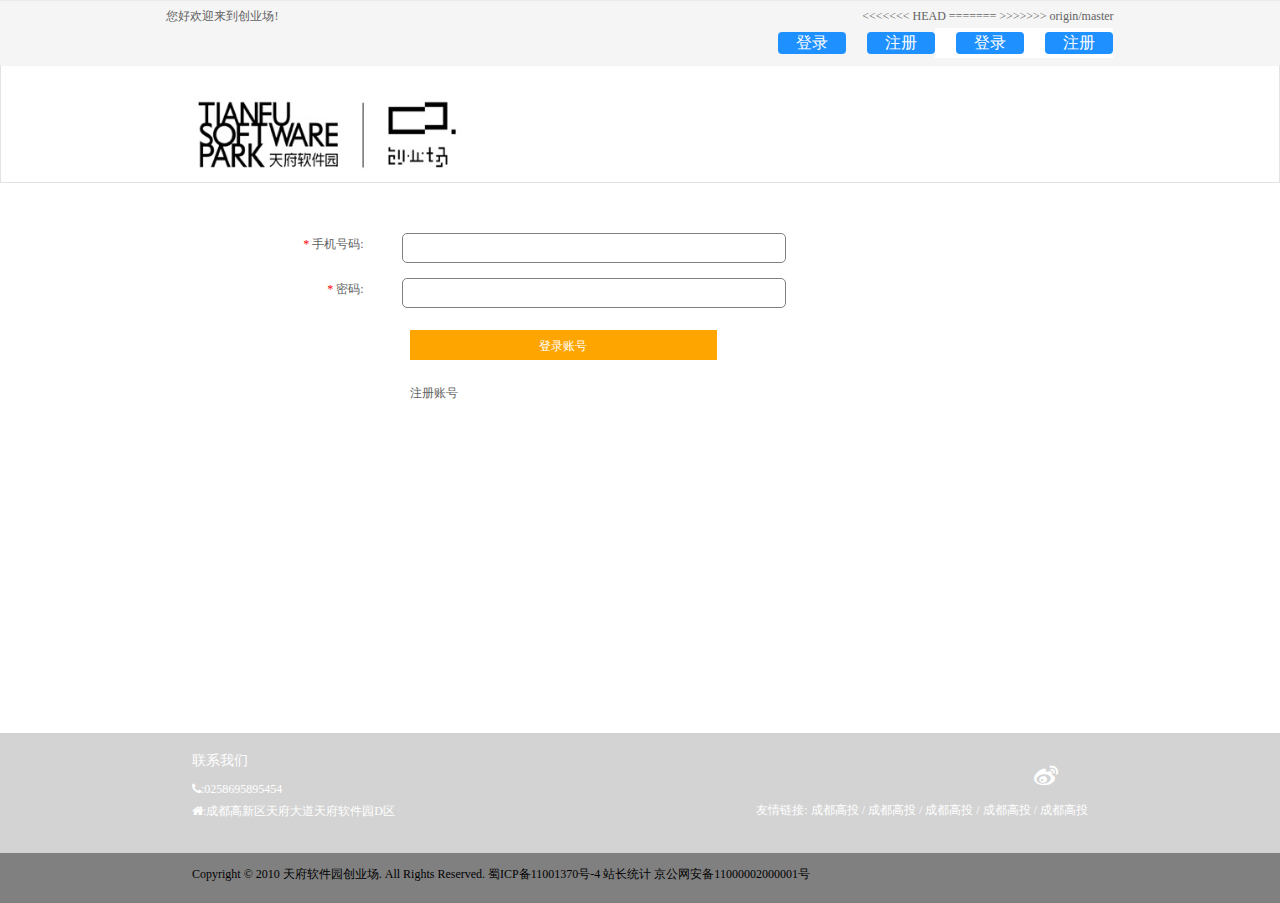
==== index.html @ 1cf3b96a "final" ====
<!DOCTYPE html>
<html lang="en">
<head>
    <meta charset="UTF-8">
    <title>创业场</title>
    <meta charset = "utf-8">
    <meta http-equiv = "X-UA-Compatible" content = "IE = edge">
    <meta name="viewport" content="width=device-width, initial-scale=1">
    <link href="js/plugins/layer/skin/layer.css" rel="stylesheet">
    <link rel="stylesheet" href="css/plugins/bootstrap/css/bootstrap.min.css">
    <link rel="stylesheet" href="css/plugins/Font-Awesome-master/css/font-awesome.min.css">
    <link rel="stylesheet" href="css/index.css">

</head>
<body>
<div class="container-fluid">

    <div class="page-header-nav-tbt well">
        <div class="pg-hd-tbt-cont">
            <div class="pg-hd-tbt-cont-text-lt">您好欢迎来到创业场!</div>
            <div class="pg-hd-tbt-cont-text-rt">
                <table>
                    <tbody>
                    <tr>
<<<<<<< HEAD
                        <td style="border-color: transparent; background-color: #f5f5f5;"><a class="viewMore" href="index.html" style="font-size: 16px;  text-decoration: none;">&nbsp;&nbsp;登录&nbsp;&nbsp;</a></td>
                        <td style="border-color: transparent;background-color: #f5f5f5;"><a  class="viewMore" href="register.html" style="font-size: 16px;  text-decoration: none;">&nbsp;&nbsp;注册&nbsp;&nbsp;</a> </td>
=======
                        <td style="border-color: transparent"><a class="viewMore" href="index.html" style="font-size: 16px;  text-decoration: none;">&nbsp;&nbsp;登录&nbsp;&nbsp;</a></td>
                        <td style="border-color: transparent"><a  class="viewMore" href="register.html" style="font-size: 16px;  text-decoration: none;">&nbsp;&nbsp;注册&nbsp;&nbsp;</a> </td>
>>>>>>> origin/master
                    </tr>
                    </tbody>
                </table>
            </div>
        </div>
    </div>
    <div class="page-header-nav-main well ">
        <div class="page-header-nav-main-cont">

            <div class="pg-hd-main-logo-cont">

            </div>
            <div class="pg-hd-main-nav-list-cont">

            </div>

        </div>
    </div>
    <div class="page-cont-body">
        <div class="pg-cont-reg-form-cont">
            <form id="register-form" action="">
                <div class="pg-cont-reg-form-item " >
                    <div class="pg-cont-reg-form-item" >
                        <div style="width:14%;text-align: right" >
                            <span style="color: Red">*</span>
                            手机号码:
                        </div>
                        <div class="pg-cont-reg-form-item-input phone" >
                            <input  class="memIn Validform_error" name="phone" type="tel" >
                        </div>
                        <div style="width:16%; ">
                            <div class="Validform_checktip Validform_wrong phone"></div>
                        </div>
                    </div>
                    <div style="width:14%;text-align: right" >
                        <span style="color: Red">*</span>
                        密码:
                    </div>
                    <div class="pg-cont-reg-form-item-input pwd" >
                        <input class="memIn Validform_error" type="password" name="password">
                    </div>
                    <div style="width:16%; ">
                        <div class="Validform_checktip Validform_wrong pwd"></div>
                    </div>
                </div>
                <div class="pg-cont-reg-form-item" >

                    <div class="pg-cont-reg-form-item-input-submt login" >
                        <div>登录账号</div>
                    </div>

                </div>
                <div class="pg-cont-reg-form-item" >

                    <div class="pg-cont-reg-form-item-input-tp-login" >
                        <a href="register.html">注册账号</a>
                    </div>

                </div>
            </form>
        </div>
    </div>
    <div class="page-bottom-cont">
        <div class="pg-btm-up">
            <div class="pg-btm-up-bdy">
                <div class="pg-btm-up-bdy-left">
                    <h5>联系我们</h5>
                    <div>
                        <span class="fa fa-phone">: </span>0258695895454
                    </div>
                    <div>
                        <span class="fa fa-home">: </span>成都高新区天府大道天府软件园D区
                    </div>
                </div>
                <div class="pg-btm-up-bdy-right">
                    <h3>
                        <span class="fa fa-weibo"></span>&nbsp;&nbsp;
                        <span style="background: url("../icons/top.png")"></span>&nbsp;&nbsp;
                    </h3>
                    <div>
                        <span >友情链接: </span> <a href="#">成都高投</a>&nbsp;/&nbsp;<a href="#">成都高投</a>&nbsp;/&nbsp;<a href="#">成都高投</a>&nbsp;/&nbsp;<a href="#">成都高投</a>&nbsp;/&nbsp;<a href="#">成都高投</a>
                    </div>

                </div>
            </div>

        </div>
        <div class="pg-btn-dwn">
            <div class="pg-btn-dwn-bdy">
                <span>Copyright © 2010 天府软件园创业场. All Rights Reserved. 蜀ICP备11001370号-4 站长统计 京公网安备11000002000001号</span>
            </div>
        </div>
    </div>


</div>

<script src="js/plugins/jquery-1.11.3.min.js"></script>
<script src="js/plugins/bootstrap/js/bootstrap.min.js"></script>
<script src="js/plugins/jquery.cookie.js"></script>
<script src="js/index.js"></script>
<script src="js/login-operations.js"></script>
<script src="js/plugins/layer/layer.min.js"></script>
</body>
</html>
---- js/plugins/layer/skin/layer.css ----
/** 
 
 @Name: layer's style
 @Date: 2012.09.15
 @Author: 贤心
 @blog： sentsin.com
 
**/

*html{background-image:url(about:blank); background-attachment:fixed;}

/** common **/
.xubox_shade, .xubox_layer{position:fixed; _position:absolute;}
.xubox_shade{top:0; left:0; width:100%; height:100%; _height:expression(document.body.offsetHeight+"px");}
.xubox_layer{top:150px; left:50%; height:auto; width:310px; margin-left:-155px;}
.xubox_border, .xubox_title, .xubox_title i, .xubox_page, .xubox_iframe, .xubox_title em, .xubox_close, .xubox_msgico, .xubox_moves{position:absolute;}
.xubox_border{border-radius: 5px;}
.xubox_title{left:0; top:0;}
.xubox_main{position:relative; height:100%; _float:left;}
.xubox_page{top:0; left:0;}
.xubox_load{background:url(default/xubox_loading0.gif) #fff center center no-repeat;}
.xubox_loading{display:block; float:left; text-decoration:none; color:#FFF; _float:none; }
.xulayer_png32{background:url(default/xubox_ico0.png) no-repeat;}
.xubox_moves{border:3px solid #666; cursor:move; background-color:rgba(255,255,255,.3); background-color:#fff\9;  filter:alpha(opacity=50);}

.xubox_msgico{width:32px; height:32px; top:52px; left:15px; background:url(default/xubox_ico0.png) no-repeat;}
.xubox_text{ padding-left:55px; float:left; line-height:25px; word-break:break-all; padding-right:20px; overflow:hidden; font-size:14px;}
.xubox_msgtype0{background-position:-91px -38px;} 
.xubox_msgtype1{background-position:-128px -38px }
.xubox_msgtype2{background-position:-163px -38px;}
.xubox_msgtype3{background-position:-91px -75px;}
.xubox_msgtype4{background-position:-163px -75px;}
.xubox_msgtype5{background-position:-163px -112px;}
.xubox_msgtype6{background-position:-163px -148px;}
.xubox_msgtype7{background-position:-128px -75px;}
.xubox_msgtype8{background-position:-91px -6px;}
.xubox_msgtype9{background-position:-129px -6px;}
.xubox_msgtype10{background-position:-163px -6px;}
.xubox_msgtype11{background-position:-206px -6px;}
.xubox_msgtype12{background-position:-206px -44px;}
.xubox_msgtype13{background-position:-206px -81px;}
.xubox_msgtype14{background-position:-206px -122px;}
.xubox_msgtype15{background-position:-206px -157px;}
.xubox_loading_0{width:60px; height:24px; background:url(default/xubox_loading0.gif) no-repeat;}
.xubox_loading_1{width:37px; height:37px; background:url(default/xubox_loading1.gif) no-repeat;}
.xubox_loading_2, .xubox_msgtype16{width:32px; height:32px; background:url(default/xubox_loading2.gif) no-repeat;}
.xubox_loading_3{width:126px; height:22px; background:url(default/xubox_loading3.gif) no-repeat;}

.xubox_setwin{position:absolute; right:10px; *right:0; top:10px; font-size:0;}
.xubox_setwin a{position:relative; display:inline-block; *display:inline; *zoom:1; vertical-align:top; width: 14px; height:14px; margin-left:10px; font-size:12px; _overflow:hidden;}
.xubox_setwin .xubox_min cite{position:absolute; width:14px; height:2px; left:0; top:50%; margin-top:-1px; background-color:#919191; cursor:pointer; _overflow:hidden;}
.xubox_setwin .xubox_min:hover cite{background-color:#2D93CA; }
.xubox_setwin .xubox_max{background-position:-6px -189px;}
.xubox_setwin .xubox_max:hover{background-position:-6px -206px;}
.xubox_setwin .xubox_maxmin{background-position:-29px -189px;}
.xubox_setwin .xubox_maxmin:hover{background-position:-29px -206px;}
.xubox_setwin .xubox_close0{ width:14px; height:14px; background-position: -31px -7px; cursor:pointer;}
.xubox_setwin .xubox_close0:hover{background-position:-51px -7px;}
.xubox_setwin .xubox_close1{position:absolute; right:-28px; top:-28px; width:30px; height:30px;  margin-left:0; background-position:-60px -195px; *right:-18px; _right:-15px; _top:-23px; _width:14px; _height:14px; _background-position:-31px -7px;}
.xubox_setwin .xubox_close1:hover{ background-position:-91px -195px; _background-position:-51px -7px;}

.xubox_title{width:100%; height:35px; line-height:35px; border-bottom:1px solid #D5D5D5; background:url(default/xubox_title0.png) #EBEBEB repeat-x; font-size:14px; color:#333;}
.xubox_title em{height:20px; line-height:20px; width:60%; top:7px; left:10px; font-style:normal; text-overflow: ellipsis; overflow: hidden; white-space: nowrap;}

.xubox_botton a{position:absolute; bottom:10px; left:50%; background:url(default/xubox_ico0.png) repeat; text-decoration:none; color:#FFF;  font-size:14px;  text-align:center; font-weight:bold; overflow:hidden; }
.xubox_botton a:hover{text-decoration:none; color:#FFF; }
.xubox_botton .xubox_botton1{ width:79px; height:32px; line-height:32px; margin-left:-39px; background-position:-6px -34px;}
.xubox_botton1:hover{background-position:-6px -72px;}
.xubox_botton .xubox_botton2{margin-left:-76px; width:71px; height:29px; line-height:29px; background-position:-5px -114px;}
.xubox_botton2:hover{ background-position:-5px -146px;}
.xubox_botton .xubox_botton3{width:71px; height:29px; line-height:29px; margin-left:10px; background-position:-81px -114px;}
.xubox_botton3:hover{background-position:-81px -146px;}
.xubox_tips{position:relative; line-height:20px; min-width: 12px; padding:3px 30px 3px 10px; font-size:12px; _float:left; border-radius:3px; box-shadow: 1px 1px 3px rgba(0,0,0,.3);}
.xubox_tips i.layerTipsG{ position:absolute;  width:0; height:0; border-width:8px; border-color:transparent; border-style:dashed; *overflow:hidden;}
.xubox_tips i.layerTipsT, .xubox_tips i.layerTipsB{left:5px; border-right-style:solid;}
.xubox_tips i.layerTipsT{bottom:-8px;}
.xubox_tips i.layerTipsB{top:-8px;}
.xubox_tips i.layerTipsR, .xubox_tips i.layerTipsL{top:1px; border-bottom-style:solid;}
.xubox_tips i.layerTipsR{left:-8px;}
.xubox_tips i.layerTipsL{right:-8px;}
---- css/index.css ----
body{
    font-size: 12px;
    line-height: 22px;
    color: #626262;
    font-family: 微软雅黑;
    padding:0;
    background: #ffffff;
}
.container-fluid{
    padding:0;
    height:100vh;

}
.page-container{
    width:100%;

    padding: 0;

}
.page-header{
    width:100%;
    height:auto;


}
.well{
   margin:0;
    border-radius:0;
    border-top:none;

    padding:0;
}
.page-header-nav-tbt{
    border:none;

}
.pg-hd-tbt-cont{
    width:74%;
    display:inline-block;
    /*background: red;*/
    margin-left:13%;
    margin-top:5px;
    cursor: pointer;
}
.pg-hd-tbt-cont-text-lt{
    width:50%;
    float: left;
    text-align: left;
}

.pg-hd-tbt-cont-text-rt{
    width:50%;
    float: left;
    text-align: right;
}
.pg-hd-tbt-cont-text-rt>table{
    float:right;
}
.pg-cont-myAcc-myHome-fo-od>table>thead>tr>th{
    text-align: center;
}

.page-header-nav-main{
    background: white;
    height:auto;

}
#countdown{
    color: #761c19;
    font-size: medium;
}
.page-header-nav-main-cont{
    width:70%;
    margin-left:15%;
    display:inline-block;
    margin-top: 30px;
}
.pg-hd-main-logo-cont{
    width:30%;
    height:80px;
    background: url("../images/logo.jpg");
    background-size: 100% 100%;
    background-repeat: no-repeat;
    float: left;

}

.pg-hd-main-nav-list-cont{
    width:70%;
    float: left;
    padding-top: 50px;
    right: 0;
    height: 40px;

}
.pg-hd-main-nav-list-cont>table,.pg-hd-main-nav-list-cont>table>tbody>tr{
    width:100%;
}

.pg-hd-main-nav-list-cont>table>tbody>tr>td{
    width:16%;
    text-align: center;
}

.pg-hd-main-nav-list-cont>table>tbody>tr{
    padding-bottom:30px;
}

.page-cont-body{
    width:100%;height:auto;

}
.pg-cont-reg-form-cont{
    width:60%;
    margin-left: 20%;
    min-height:400px;
    /*height:100%;*/
    margin-top:50px;

}

.pg-cont-reg-form-cont.mAccount{
    width:74%;
    margin-left: 13%;
    min-height:400px;
    height:100%;
    margin-top:0px;
    display: inline-block;

}
.pg-cont-myAcc-lt-vert-nav{
    width:20%;
    height: 100vh;
    background: #818181;
    float: left;
}
.pg-cont-myAcc-rt-vert-nav{
    width:80%;
    height: auto;
    min-height: 100vh;
    background: white;
    float: left;
}
.pg-cont-reg-form-item-input-submt.mApply{
    width:100%;
    background: transparent;
    text-align: left;
}
.pg-cont-reg-form-item-input-send{
    width:20%;
    background: black;
    border-radius:5px;
    height:30px;
}
.pg-cont-reg-form-item-input-reset{
    width:20%;
    background:orange;
    border-radius:5px;
    height:30px;
    margin-left:2%;
}
.pg-cont-myAcc-lt-vert-nav-item{
    width:100%;
    height:55px;
    border-bottom:3px solid gray;
    text-align:center;
    color:white;
    margin-bottom: 20px;
    background: #373737;
    cursor: pointer;
}

.pg-cont-myAcc-myHome-cont{
    width:100%;
    /*height:100%;*/
    height:auto;
}
.pg-cont-myAcc-myHome-fo-new{
    display: none;
    width: 100%;
    margin-top:30px;
    text-align: center;
}
.application-in-process{
    display: none;
    width: 100%;
    margin-top:30px;
    text-align: center;
}

.pg-cont-myAcc-apply-cont{
    width:100%;
    /*height:100%;*/
    height:auto;
    display:none;
}

.pg-cont-myAcc-me-cont{
    width:100%;
    /*height:100%;*/
    height:auto;
    display:none;
}

.pg-cont-myAcc-cg-pwd-cont{
    width:100%;
    /*height:100%;*/
    height:auto;
    display:none
}
.inner-apply{
    cursor: pointer;
}

.pg-cont-myAcc-myHome-fo-od{
    display:block;
    width: 100%;
    margin-top:30px;
    text-align: center;
}
.pg-cont-myAcc-apply{

    width: 100%;
    margin-left: 12%;
}
.acc-apply-link{
    
}

.pg-cont-myAcc-lt-vert-nav-item:hover,.pg-cont-myAcc-lt-vert-nav-item.active{
    background: black;
    border-left:3px solid orange;
}

.pg-cont-reg-form-item{
    width:100%;
    margin-bottom:15px;
    display:inline-block;


}
.pg-cont-reg-form-item-input{
    border:1px solid gray;
    height:30px;
    border-radius:5px;
    width:50%;
    margin-left: 5%;
    margin-right: 5%;

}
.pg-cont-reg-form-item-input-radio{
    width:50%;
    margin-left: 5%;
    margin-right: 5%;
    border:none;
    text-align: left;
}
.pg-cont-reg-form-item-input-select{
    width:50%;
    margin-left: 5%;
    margin-right: 5%;
    border:none;
    text-align: left;
}
.pg-cont-reg-form-item-input-conf{
    width:60%;
    margin-left: 20%;
    border:none;
    text-align: left;
}
.pg-cont-reg-form-item-input-submt{
    width:40%;
    margin-left: 20%;
    border:none;

    height:30px;
    background: orange;
    color:white;
    text-align: center;
    cursor: pointer;

}
.pg-cont-reg-form-item-input-tp-login{
    width:40%;
    margin-left: 20%;
    border:none;
    text-align: left;
    cursor: pointer;
}
.pg-cont-reg-form-item-input-submt>div{
padding-top:5px;

}
.pg-cont-reg-form-item-input-select>select{
    width: 28%;
    margin-right: 3%;
    height:30px;
}
.pg-cont-reg-form-item-input-slct{
    width:60%;

}
#categories{
    align-content: center;
    font-size: 16px;
    text-align: center;
    cursor: pointer;
}
.pg-cont-reg-form-item-input-slct>select{

    width:84%;
    outline: none;
    height:25px;
    text-align: center;
    font-size: 14px;
    margin-top:1px;
    border-radius:5px;
    cursor: pointer;
}
.pg-cont-reg-form-item-input.link{
    border:none
}
.pg-cont-reg-form-item-input>input,.pg-cont-reg-form-item-input>input:focus{
  border:none;
    width:90%;
    margin-left:5%;
    outline: none;
    height:26px;
    margin-top:1px;
}
.pg-cont-reg-form-item>div{
    float:left;
}
.page-bottom-cont{
    width:100%;
    margin-top:100px;
    bottom: 0;
}

.page-bottom-cont.mAccount{
    width:100%;
    margin-top:0;

}
.pg-cont-reg-form-cont.mApply{
    width:90%;
    margin-left:0;
}
.pg-btm-up{
    width:100%;
    background: lightgrey;
    height: 120px;
}
.pg-btn-dwn{
    width:100%;
    background: grey;
    height:50px;

}

.pg-btm-up-bdy{
    width:70%;
    margin-left:15%;
    color:white;
    padding-top:10px;
    display: inline-block;
}
.pg-btn-dwn-bdy{
    width:70%;
    margin-left:15%;
    color:black;
    padding-top:10px;
    display: inline-block;
}
.pg-btm-up-bdy-left{
    width:50%;
    float: left;
    text-align: left;
}
.pg-btm-up-bdy-right{
    width:50%;
    float: left;
    text-align: right;
}

.pg-cont-myAcc-apply-cont-bdy{
    width: 95%;
    min-height: 400px;
    /*background: orange;*/
    margin-left: 5%;
    margin-top:30px;
}
.pg-cont-myAcc-apply-hd-nav{
    width:90%;
    margin-left:5%;
    display: inline-block;
    border-bottom:2px solid lightgray;
}
.pg-cont-myAcc-apply-hd{
 width:100%;
}
select[multiple]:focus{
    height:150px;
}
.pg-cont-myAcc-apply-hd-item{
    width:30%;
    height:30px;
    text-align:center;
    color:white;
    float: left;
    cursor: pointer;


}
.pg-cont-myAcc-apply-hd-item>div{
    padding-top:3px;
}
.pg-cont-myAcc-apply-hd-item.one{
    background: dodgerblue;
}

.pg-cont-myAcc-apply-hd-item.two{
    background: crimson;
    margin-left: 1%
}
.pg-cont-myAcc-apply-hd-txt{
    width:90%;
    margin-left: 5%;
    margin-top:25px;
    border-bottom: 1px dashed lightgrey;
}
.pg-cont-myAcc-apply-hd-txt.two{
    display: none;
}
.viewMore{
    display: inline-block;
    background: dodgerblue;
    -moz-border-radius: 4px;
    -o-border-radius: 4px;
    -webkti-border-radius: 4px;
    border-radius: 4px;
    color: #FFF;
    vertical-align: middle;
    padding: 0 10px;
    margin-left: 20px;
    font-size: 12px;
}
#notification-message{
    display: none;
    width: 70%;
    float: left;

}
.notification{
  align-content: center;
}
.close-button{
    float: right;
}
.notification-title{
    text-align: center;
    font-weight: 900;
    color: #003300;
    font-size: x-large;
}
.notification-content{
    text-align: center;
    font-size: medium;
    color: #0e0e0e;

}
.notification-content>span{
    color: #111111;
}
.notification-picture{
    align-content: center;
    text-align: center;
}

table
{
    border-collapse: collapse;
    margin: 0 auto;
    text-align: center;
}
table td, table th
{
    border: 1px solid #cad9ea;
    color: #666;
    height: 30px;
}
table thead th
{
    background-color: #CCE8EB;
    width: 100px;
}
table tr:nth-child(odd)
{
    background: #fff;
}
table tr:nth-child(even)
{
    background: #F5FAFA;
}
a {
    color: inherit;
    text-decoration:none;
    cursor:pointer;
}
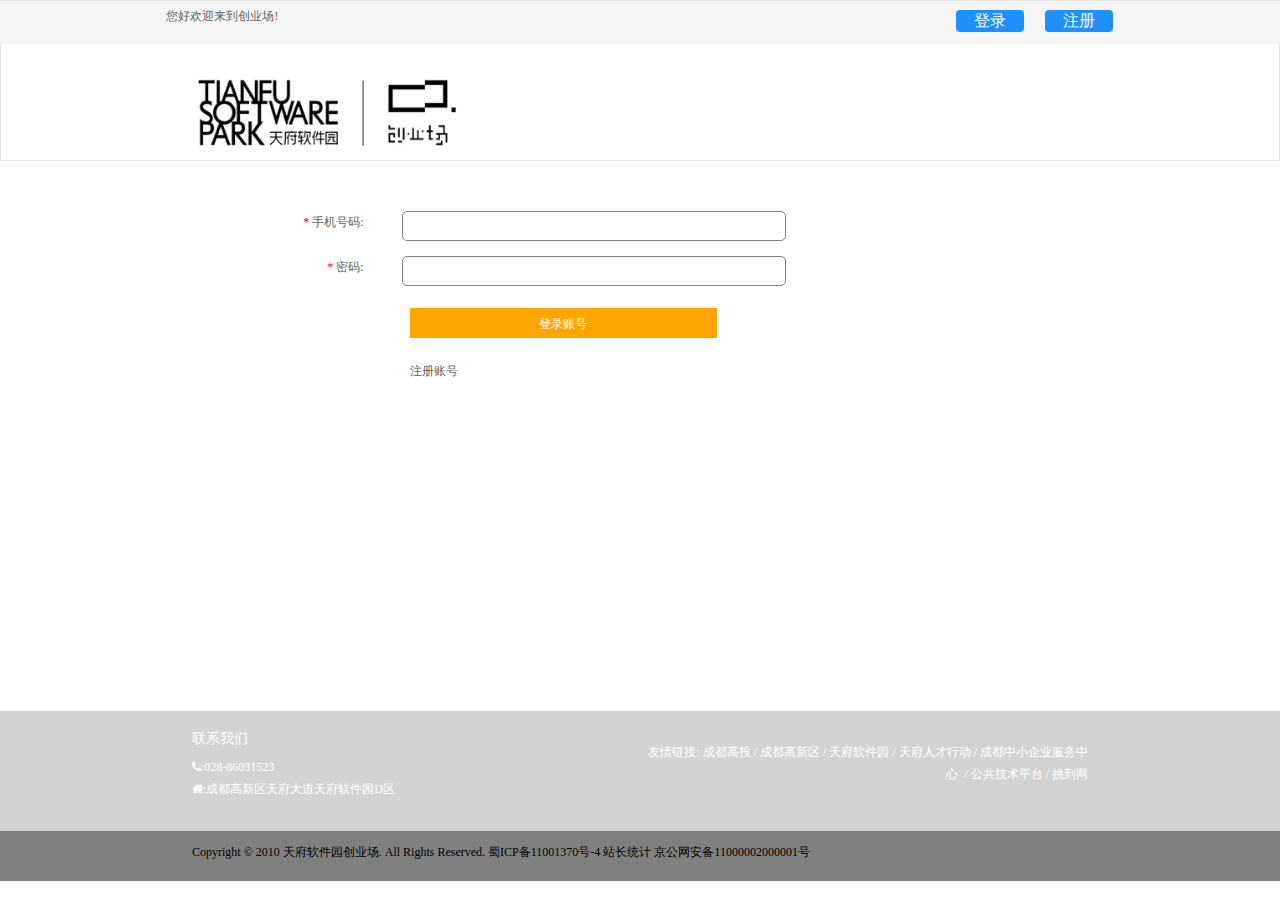
==== commit 10b36b2b: "finally got it" ====
--- a/index.html
+++ b/index.html
@@ -22,13 +22,8 @@
                 <table>
                     <tbody>
                     <tr>
-<<<<<<< HEAD
                         <td style="border-color: transparent; background-color: #f5f5f5;"><a class="viewMore" href="index.html" style="font-size: 16px;  text-decoration: none;">&nbsp;&nbsp;登录&nbsp;&nbsp;</a></td>
                         <td style="border-color: transparent;background-color: #f5f5f5;"><a  class="viewMore" href="register.html" style="font-size: 16px;  text-decoration: none;">&nbsp;&nbsp;注册&nbsp;&nbsp;</a> </td>
-=======
-                        <td style="border-color: transparent"><a class="viewMore" href="index.html" style="font-size: 16px;  text-decoration: none;">&nbsp;&nbsp;登录&nbsp;&nbsp;</a></td>
-                        <td style="border-color: transparent"><a  class="viewMore" href="register.html" style="font-size: 16px;  text-decoration: none;">&nbsp;&nbsp;注册&nbsp;&nbsp;</a> </td>
->>>>>>> origin/master
                     </tr>
                     </tbody>
                 </table>
@@ -57,7 +52,7 @@
                             手机号码:
                         </div>
                         <div class="pg-cont-reg-form-item-input phone" >
-                            <input  class="memIn Validform_error" name="phone" type="tel" >
+                            <input  class="memIn Validform_error" name="phone" type="text" maxlength="11" min="11">
                         </div>
                         <div style="width:16%; ">
                             <div class="Validform_checktip Validform_wrong phone"></div>
@@ -97,7 +92,7 @@
                 <div class="pg-btm-up-bdy-left">
                     <h5>联系我们</h5>
                     <div>
-                        <span class="fa fa-phone">: </span>0258695895454
+                        <span class="fa fa-phone">: </span>028-86031523
                     </div>
                     <div>
                         <span class="fa fa-home">: </span>成都高新区天府大道天府软件园D区
@@ -105,11 +100,11 @@
                 </div>
                 <div class="pg-btm-up-bdy-right">
                     <h3>
-                        <span class="fa fa-weibo"></span>&nbsp;&nbsp;
-                        <span style="background: url("../icons/top.png")"></span>&nbsp;&nbsp;
+
                     </h3>
                     <div>
-                        <span >友情链接: </span> <a href="#">成都高投</a>&nbsp;/&nbsp;<a href="#">成都高投</a>&nbsp;/&nbsp;<a href="#">成都高投</a>&nbsp;/&nbsp;<a href="#">成都高投</a>&nbsp;/&nbsp;<a href="#">成都高投</a>
+                        <span >友情链接: </span> <a href="http://www.cdhtgroup.com" target="_blank">成都高投</a>&nbsp;/&nbsp;<a href="http://www.cdht.gov.cn" target="_blank">成都高新区</a>&nbsp;/&nbsp;<a href="http://www.tianfusoftwarepark.com" target="_blank">天府软件园</a>&nbsp;/&nbsp;<a href="http://www.hr028.com.cn" target="_blank">天府人才行动</a>&nbsp;/&nbsp;<a href="http://www.cdsme.com">成都中小企业服务中心</a>
+                        &nbsp;/&nbsp;<a href="http://pt.tianfusoftwarepark.com">公共技术平台</a>&nbsp;/&nbsp;<a href="http://www.tiaodao.com">挑到网</a>
                     </div>
 
                 </div>
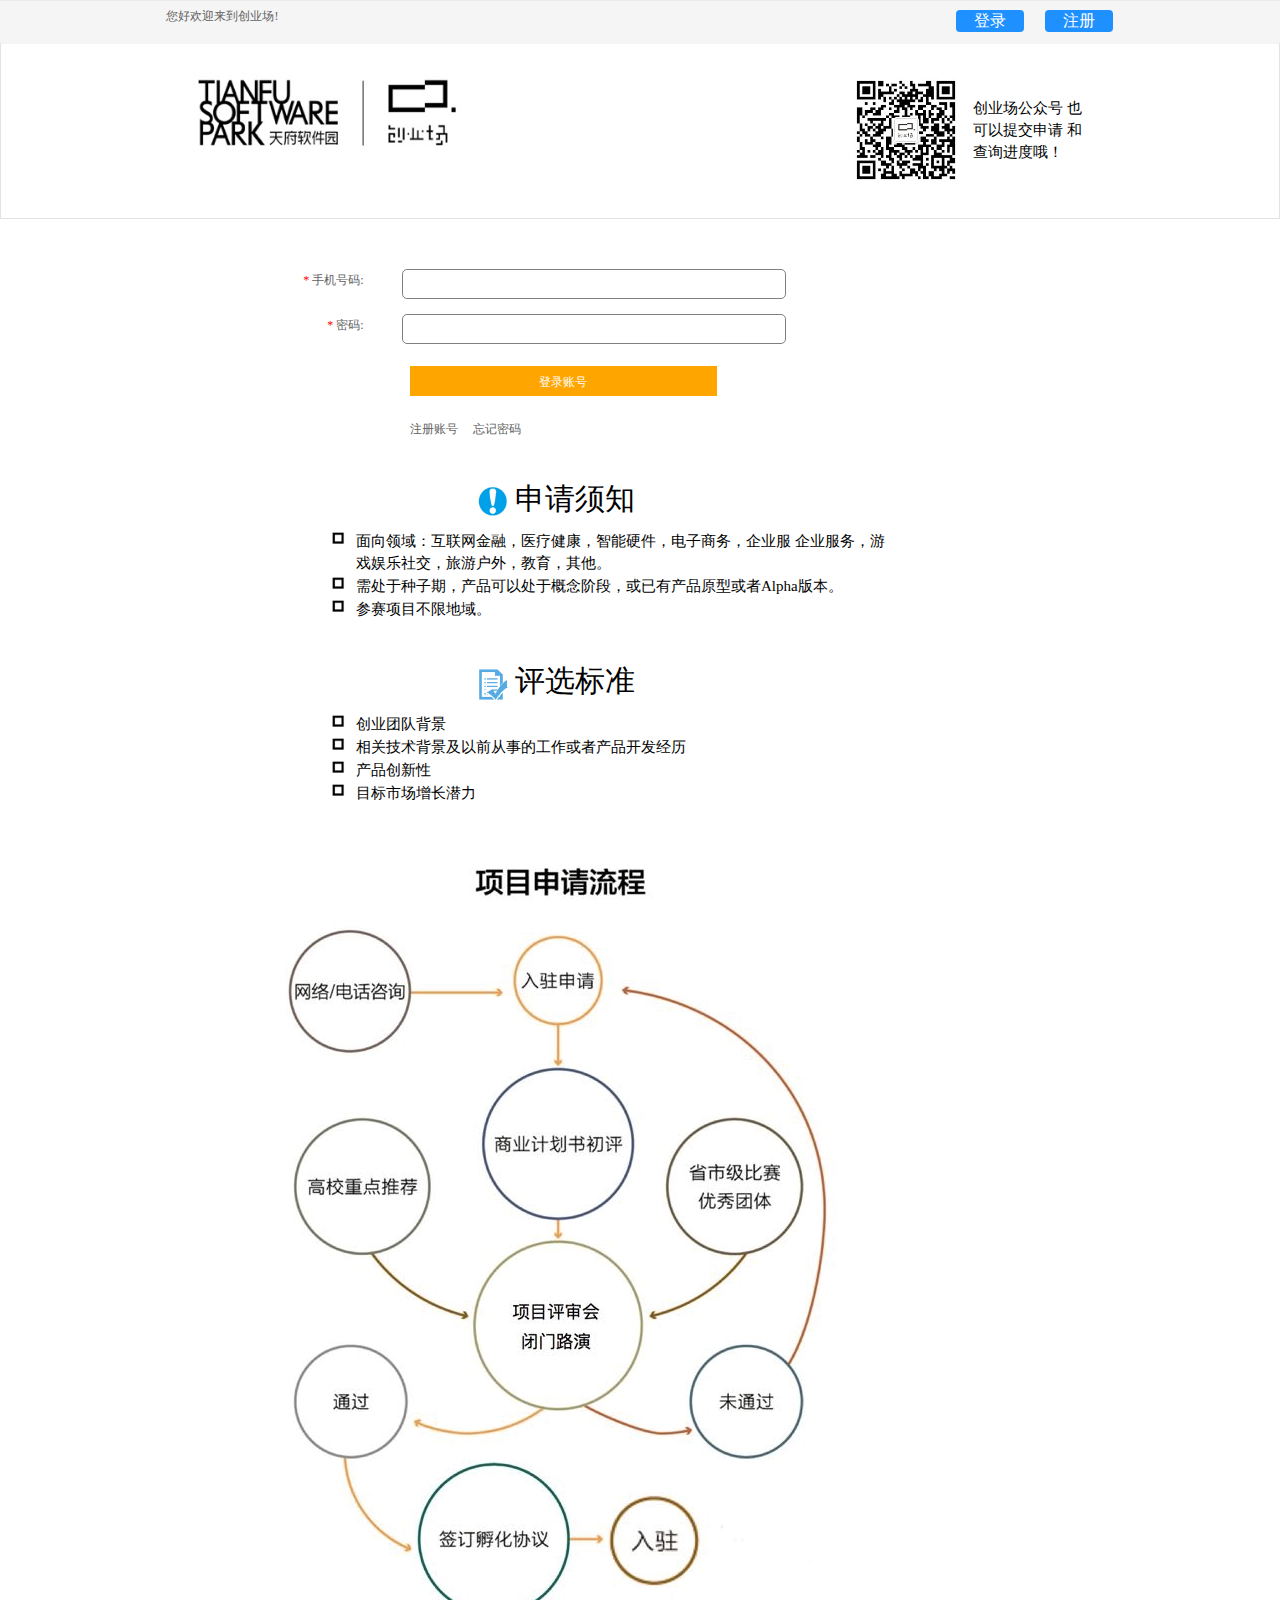
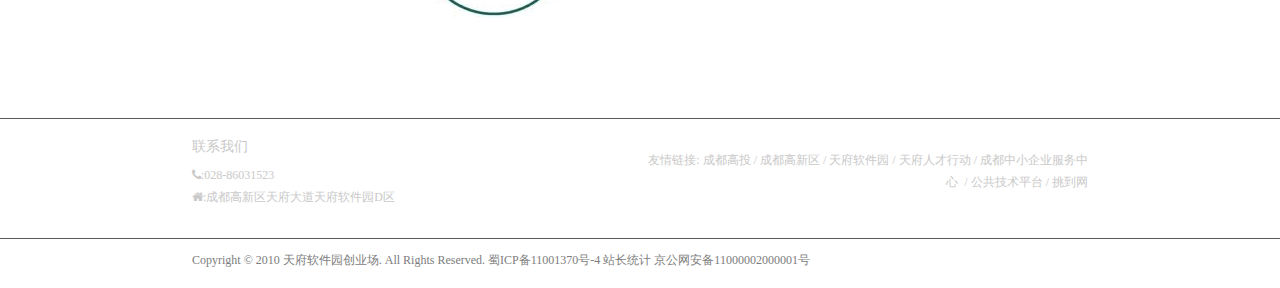
==== commit f9c83389: "change homepage" ====
--- a/index.html
+++ b/index.html
@@ -9,6 +9,7 @@
     <link href="js/plugins/layer/skin/layer.css" rel="stylesheet">
     <link rel="stylesheet" href="css/plugins/bootstrap/css/bootstrap.min.css">
     <link rel="stylesheet" href="css/plugins/Font-Awesome-master/css/font-awesome.min.css">
+    <link rel="stylesheet" href="https://use.fontawesome.com/releases/v5.0.10/css/all.css" integrity="sha384-+d0P83n9kaQMCwj8F4RJB66tzIwOKmrdb46+porD/OvrJ+37WqIM7UoBtwHO6Nlg" crossorigin="anonymous">
     <link rel="stylesheet" href="css/index.css">
 
 </head>
@@ -34,12 +35,21 @@
         <div class="page-header-nav-main-cont">
 
             <div class="pg-hd-main-logo-cont">
+            </div>
+            <div id="QRCode">
+                <div class="pg-hd-main-qrCode-cont">
+                </div>
+                <div class="QrcodeText">
+                    <p>创业场公众号
+                        也可以提交申请
+                        和查询进度哦！</p>
+                </div>
+            </div>
 
-            </div>
+
             <div class="pg-hd-main-nav-list-cont">
 
             </div>
-
         </div>
     </div>
     <div class="page-cont-body">
@@ -80,12 +90,43 @@
 
                     <div class="pg-cont-reg-form-item-input-tp-login" >
                         <a href="register.html">注册账号</a>
+                        &nbsp;&nbsp;&nbsp;
+                        <a href="return-pwd.html">忘记密码</a>
                     </div>
+                </div>
+            </form>
+            <section id="firstSection">
+                <div id="contentOne">
+                    <h2 style="margin-left:5.3em"><img src="icons/exclamations.ico" style="height: 35px; width: 35px;margin-right: 5px;"/>申请须知</h2>
+                    <ul>
+                        <li>面向领域：互联网金融，医疗健康，智能硬件，电子商务，企业服 企业服务，游<br/>
+                            戏娱乐社交，旅游户外，教育，其他。</li>
+                        <li>需处于种子期，产品可以处于概念阶段，或已有产品原型或者Alpha版本。</li>
+                        <li>参赛项目不限地域。</li>
+
+                    </ul>
 
                 </div>
-            </form>
+                <div id="contentTwo">
+                    <h2 style="margin-left:5.3em"><img src="icons/checklist.ico" style="height: 35px; width: 35px;margin-right: 5px;"/>评选标准</h2>
+                    <div>
+                        <ul >
+                            <li>创业团队背景</li>
+                            <li>相关技术背景及以前从事的工作或者产品开发经历</li>
+                            <li>产品创新性</li>
+                            <li>目标市场增长潜力</li>
+                        </ul>
+                    </div>
+                </div>
+               
+            </section>
+             <figure>
+                 <img src="./images/flowchart.png" style="margin-left: -200px;">
+             </figure>
+
         </div>
     </div>
+
     <div class="page-bottom-cont">
         <div class="pg-btm-up">
             <div class="pg-btm-up-bdy">
--- a/css/index.css
+++ b/css/index.css
@@ -84,7 +84,31 @@
     float: left;
 
 }
-
+#QRCode{
+    float:right;
+    display:inline-block;
+}
+.pg-hd-main-qrCode-cont{
+    width:114px;
+    height:114px;
+    padding:0px;
+    margin:0px;
+    background-position: center;
+    background: url("../images/official-account.jpg");
+    background-size: cover;
+    background-repeat: no-repeat;
+    float: left;
+
+}
+.QrcodeText{
+    margin-left:10px;
+    margin-top: 10%;
+    width:114px;
+    height:114px;
+    float: Right;
+    color:#000000;
+    font-size: 15px;
+}
 .pg-hd-main-nav-list-cont{
     width:70%;
     float: left;
@@ -348,27 +372,41 @@
 }
 .pg-btm-up{
     width:100%;
-    background: lightgrey;
+    border-top: 1px solid #595959 ;
+    background: url("http://www.chuangyechang.com/Resources/default/images/btmbg.gif");
+    color: #626262;
     height: 120px;
+    font-family: 微软雅黑;
+}
+.pg-btm-up>a{
+    text-decoration: none;
+    color:#aaaaaa ;
+    font-family: 微软雅黑;
 }
 .pg-btn-dwn{
     width:100%;
-    background: grey;
+    border-top: 1px solid #595959;
+    background: url("http://www.chuangyechang.com/Resources/default/images/fbg.gif");
+    color: #626262;
     height:50px;
+    font-family: 微软雅黑;
 
 }
 
 .pg-btm-up-bdy{
     width:70%;
     margin-left:15%;
-    color:white;
+    color:#c9c9c9;
     padding-top:10px;
     display: inline-block;
+}
+.pg-btm-up-bdy>a{
+    color: #aaaaaa;
 }
 .pg-btn-dwn-bdy{
     width:70%;
     margin-left:15%;
-    color:black;
+    color:#7d7d7d;
     padding-top:10px;
     display: inline-block;
 }
@@ -508,3 +546,35 @@
     cursor:pointer;
 }
 
+
+#firstSection{
+    margin-left:2em;
+    color:#000000;
+    padding-left:3em;
+    font-family: 微软雅黑;
+
+}
+#contentOne{
+   margin-bottom:2em;
+}
+#contentOne>ul>li{
+    list-style: square outside url("../icons/list-icon.ico");
+}
+#contentTwo{
+    display: inline-block;
+    margin-bottom:2em;
+
+}
+#contentTwo>div>ul>li{
+    list-style: square outside url("../icons/list-icon.ico");
+}
+li{
+    /*color:#000000;*/
+    font-size: 15px;
+    list-style: none;
+}
+
+figure{
+    justify-content: center;
+    text-align: center;
+}
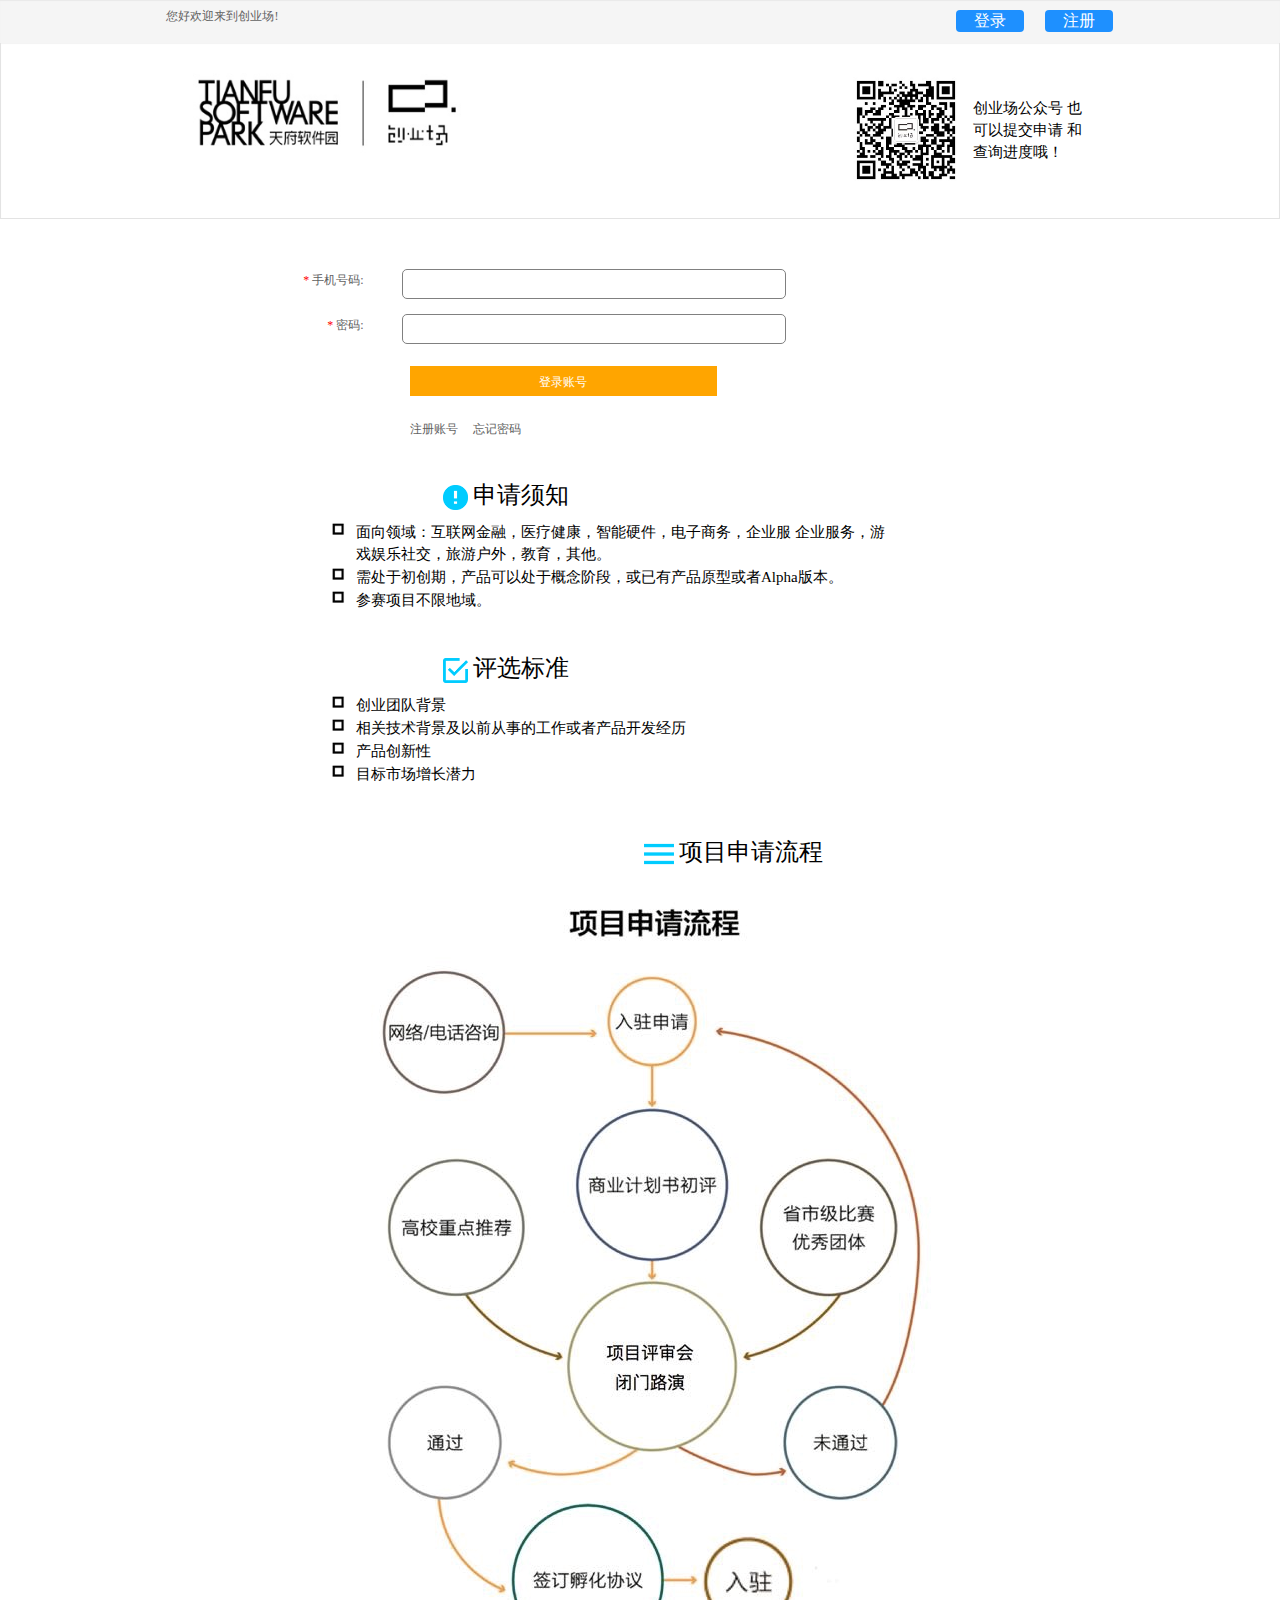
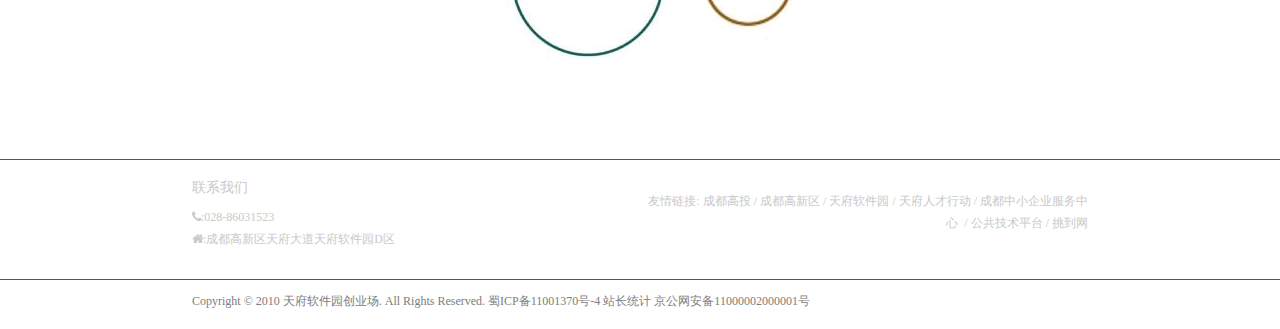
==== commit c339747a: "change homepage" ====
--- a/index.html
+++ b/index.html
@@ -97,18 +97,18 @@
             </form>
             <section id="firstSection">
                 <div id="contentOne">
-                    <h2 style="margin-left:5.3em"><img src="icons/exclamations.ico" style="height: 35px; width: 35px;margin-right: 5px;"/>申请须知</h2>
+                    <h3 style="margin-left:5.3em"><img src="icons/exclamations.ico" style="height: 25px; width: 25px;margin-right: 5px;"/>申请须知</h3>
                     <ul>
                         <li>面向领域：互联网金融，医疗健康，智能硬件，电子商务，企业服 企业服务，游<br/>
                             戏娱乐社交，旅游户外，教育，其他。</li>
-                        <li>需处于种子期，产品可以处于概念阶段，或已有产品原型或者Alpha版本。</li>
+                        <li>需处于初创期，产品可以处于概念阶段，或已有产品原型或者Alpha版本。</li>
                         <li>参赛项目不限地域。</li>
 
                     </ul>
 
                 </div>
                 <div id="contentTwo">
-                    <h2 style="margin-left:5.3em"><img src="icons/checklist.ico" style="height: 35px; width: 35px;margin-right: 5px;"/>评选标准</h2>
+                    <h3 style="margin-left:5.3em"><img src="icons/checklist.ico" style="height: 25px; width: 25px;margin-right: 5px;"/>评选标准</h3>
                     <div>
                         <ul >
                             <li>创业团队背景</li>
@@ -118,11 +118,12 @@
                         </ul>
                     </div>
                 </div>
-               
+                <figure>
+                    <h3 style="margin-left:5.3em"><img src="icons/flow-chart.ico" style="height: 30px; width: 30px;margin-right: 5px;"/>项目申请流程</h3>
+                    <img src="./images/flowchart.png" style="margin-left: -10%;" >
+                </figure>
             </section>
-             <figure>
-                 <img src="./images/flowchart.png" style="margin-left: -200px;">
-             </figure>
+
 
         </div>
     </div>
